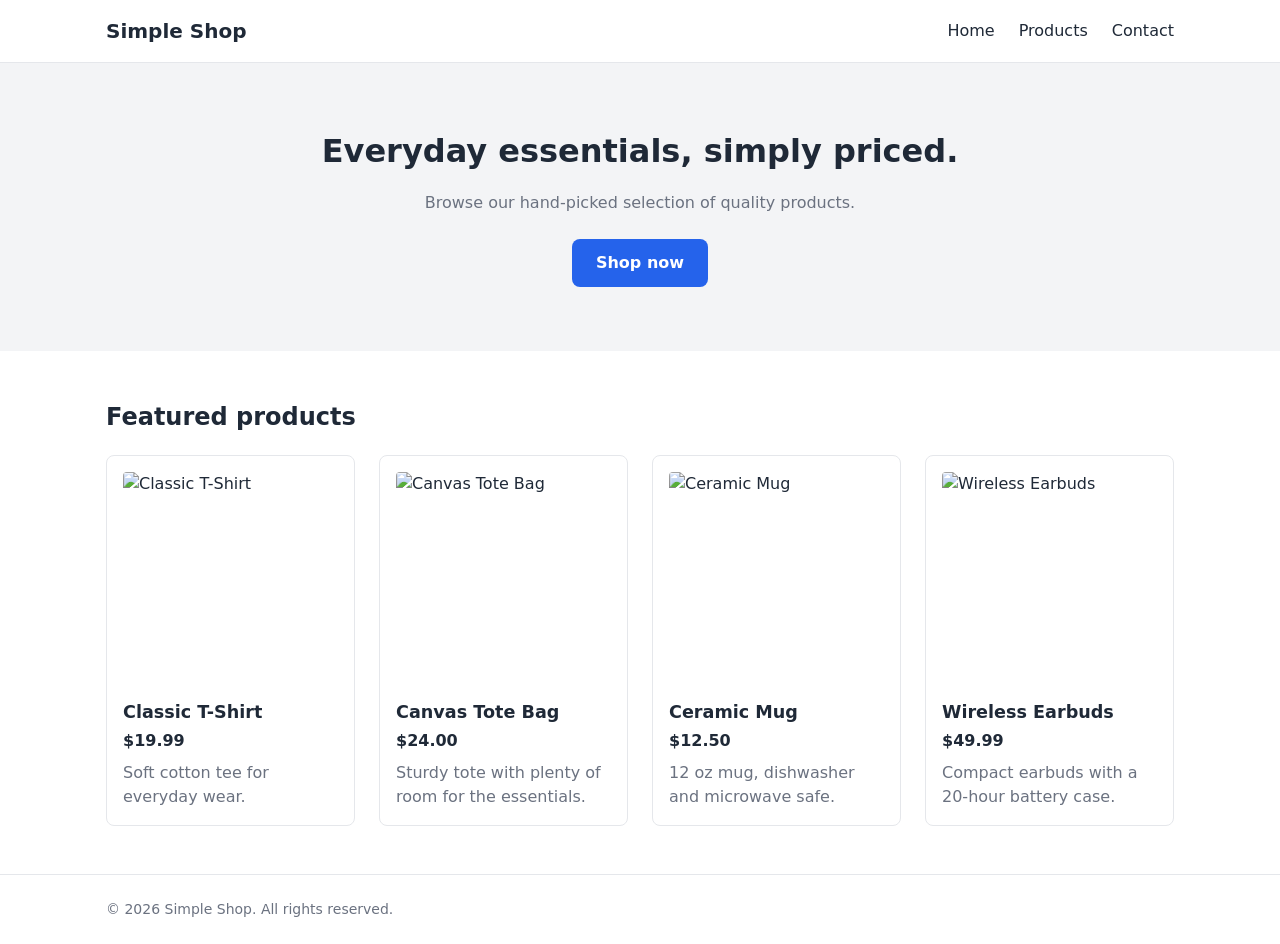
==== index.html @ 8bdf4cb8 "Add static Simple Shop ecommerce landing page Products rendered from data/products.json via vanilla " ====
<!DOCTYPE html>
<html lang="en">
<head>
  <meta charset="UTF-8" />
  <meta name="viewport" content="width=device-width, initial-scale=1" />
  <title>Simple Shop</title>
  <link rel="stylesheet" href="styles.css" />
  <script src="app.js" defer></script>
</head>
<body id="top">
  <header class="site-header">
    <div class="container header-inner">
      <a class="logo" href="#top">Simple Shop</a>
      <nav class="nav">
        <a href="#top">Home</a>
        <a href="#products">Products</a>
        <a href="#contact">Contact</a>
      </nav>
    </div>
  </header>

  <main>
    <section class="hero">
      <div class="container">
        <h1>Everyday essentials, simply priced.</h1>
        <p>Browse our hand-picked selection of quality products.</p>
        <a class="button" href="#products">Shop now</a>
      </div>
    </section>

    <section id="products" class="products">
      <div class="container">
        <h2>Featured products</h2>
        <p id="products-status" class="status" hidden></p>
        <div id="product-grid" class="product-grid"></div>
      </div>
    </section>
  </main>

  <footer id="contact" class="site-footer">
    <div class="container">
      <p>© 2026 Simple Shop. All rights reserved.</p>
    </div>
  </footer>
</body>
</html>
---- styles.css ----
:root {
  --color-bg: #ffffff;
  --color-text: #1f2937;
  --color-muted: #6b7280;
  --color-accent: #2563eb;
  --color-accent-text: #ffffff;
  --color-surface: #f3f4f6;
  --color-border: #e5e7eb;
}

html { scroll-behavior: smooth; }

*, *::before, *::after { box-sizing: border-box; }

/* Required: author rules like `.product-grid { display: grid }` otherwise override
   the `hidden` attribute, so showStatus() could not hide the grid. */
[hidden] { display: none !important; }

body {
  margin: 0;
  font-family: system-ui, -apple-system, "Segoe UI", Roboto, sans-serif;
  color: var(--color-text);
  background: var(--color-bg);
  line-height: 1.5;
}

.container { max-width: 1100px; margin: 0 auto; padding: 0 16px; }

/* Header */
.site-header {
  border-bottom: 1px solid var(--color-border);
}

.header-inner {
  display: flex;
  align-items: center;
  justify-content: space-between;
  padding-top: 16px;
  padding-bottom: 16px;
}

.logo {
  font-size: 1.25rem;
  font-weight: 700;
  color: var(--color-text);
  text-decoration: none;
}

.nav {
  display: flex;
  gap: 24px;
}

.nav a {
  color: var(--color-text);
  text-decoration: none;
}

.nav a:hover {
  color: var(--color-accent);
}

/* Hero */
.hero {
  background: var(--color-surface);
  padding: 64px 0;
  text-align: center;
}

.hero h1 {
  margin: 0 0 16px;
  font-size: 2rem;
}

.hero p {
  margin: 0 0 24px;
  color: var(--color-muted);
}

/* Button */
.button {
  display: inline-block;
  background: var(--color-accent);
  color: var(--color-accent-text);
  padding: 12px 24px;
  border-radius: 8px;
  text-decoration: none;
  font-weight: 600;
}

.button:hover {
  opacity: 0.9;
}

/* Products */
.products {
  padding: 48px 0;
}

.products h2 {
  margin-top: 0;
}

.product-grid {
  display: grid;
  grid-template-columns: repeat(auto-fill, minmax(220px, 1fr));
  gap: 24px;
}

.product-card {
  border: 1px solid var(--color-border);
  border-radius: 8px;
  padding: 16px;
  overflow: hidden;
}

.product-card img {
  display: block;
  width: 100%;
  height: auto;
  aspect-ratio: 1 / 1;
  object-fit: cover;
  border-radius: 4px;
}

.product-card h3 {
  margin: 12px 0 4px;
  font-size: 1.1rem;
}

.product-price {
  margin: 0 0 8px;
  font-weight: 700;
}

.product-description {
  margin: 0;
  color: var(--color-muted);
}

.status {
  color: var(--color-muted);
}

/* Footer */
.site-footer {
  border-top: 1px solid var(--color-border);
  padding: 24px 0;
}

.site-footer p {
  margin: 0;
  color: var(--color-muted);
  font-size: 0.875rem;
}
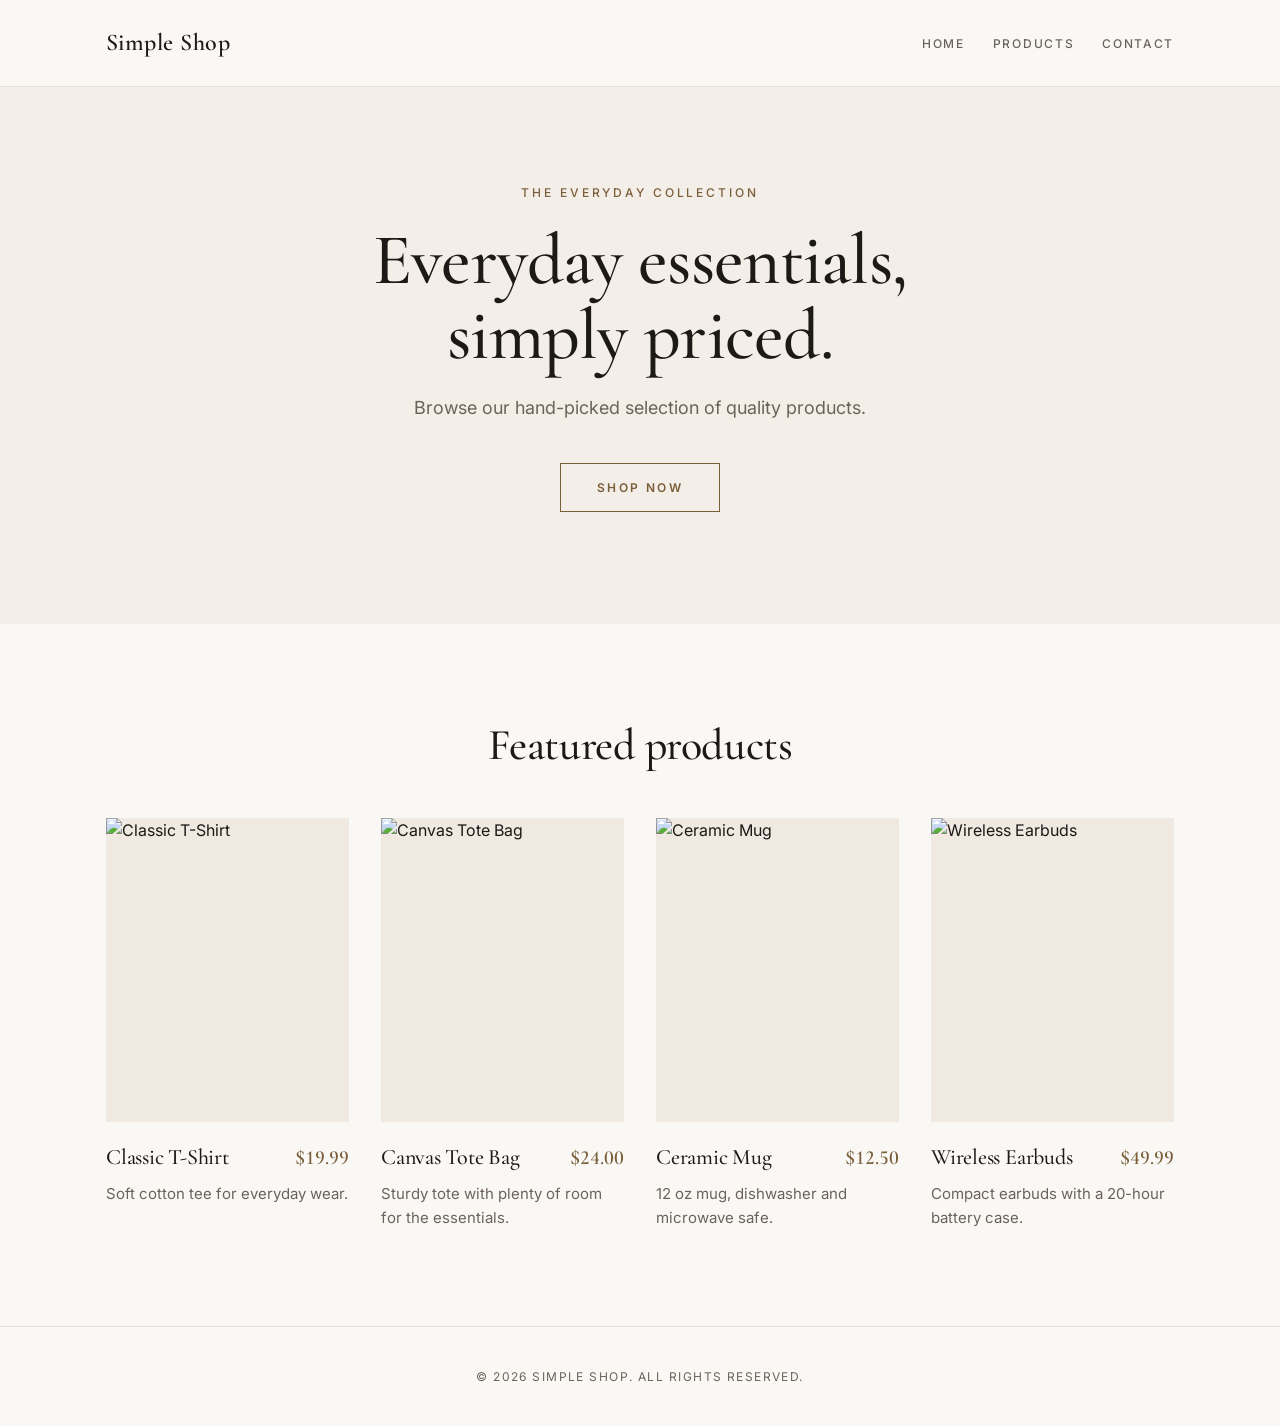
==== commit 086052c7: "style: restyle landing page with warm editorial look Rewrite styles.css with an ivory palette, Cormo" ====
--- a/index.html
+++ b/index.html
@@ -4,6 +4,9 @@
   <meta charset="UTF-8" />
   <meta name="viewport" content="width=device-width, initial-scale=1" />
   <title>Simple Shop</title>
+  <link rel="preconnect" href="https://fonts.googleapis.com" />
+  <link rel="preconnect" href="https://fonts.gstatic.com" crossorigin />
+  <link rel="stylesheet" href="https://fonts.googleapis.com/css2?family=Cormorant+Garamond:wght@500;600&family=Inter:wght@400;500;600&display=swap" />
   <link rel="stylesheet" href="styles.css" />
   <script src="app.js" defer></script>
 </head>
@@ -22,8 +25,9 @@
   <main>
     <section class="hero">
       <div class="container">
+        <p class="eyebrow">The Everyday Collection</p>
         <h1>Everyday essentials, simply priced.</h1>
-        <p>Browse our hand-picked selection of quality products.</p>
+        <p class="hero-tagline">Browse our hand-picked selection of quality products.</p>
         <a class="button" href="#products">Shop now</a>
       </div>
     </section>
--- a/styles.css
+++ b/styles.css
@@ -1,11 +1,19 @@
 :root {
-  --color-bg: #ffffff;
-  --color-text: #1f2937;
-  --color-muted: #6b7280;
-  --color-accent: #2563eb;
-  --color-accent-text: #ffffff;
-  --color-surface: #f3f4f6;
-  --color-border: #e5e7eb;
+  --color-bg: #faf8f5;
+  --color-surface: #f3eee7;
+  --color-text: #1c1917;
+  --color-muted: #6b635b;
+  --color-accent: #7a5f3b;
+  --color-accent-text: #faf8f5;
+  --color-border: #e7e2da;
+  --color-image-bg: #efe9e1;
+
+  --font-display: "Cormorant Garamond", "Iowan Old Style", "Palatino Linotype", Palatino, Georgia, serif;
+  --font-body: "Inter", system-ui, -apple-system, "Segoe UI", Roboto, sans-serif;
+
+  --ease: cubic-bezier(0.22, 1, 0.36, 1);
+  --duration: 300ms;
+  --duration-slow: 400ms;
 }
 
 html { scroll-behavior: smooth; }
@@ -18,10 +26,27 @@
 
 body {
   margin: 0;
-  font-family: system-ui, -apple-system, "Segoe UI", Roboto, sans-serif;
+  font-family: var(--font-body);
+  font-size: 1rem;
   color: var(--color-text);
   background: var(--color-bg);
-  line-height: 1.5;
+  line-height: 1.6;
+  -webkit-font-smoothing: antialiased;
+  -moz-osx-font-smoothing: grayscale;
+}
+
+h1, h2, h3 {
+  font-family: var(--font-display);
+  font-weight: 500;
+  line-height: 1.15;
+  letter-spacing: -0.01em;
+}
+
+a { color: inherit; }
+
+:focus-visible {
+  outline: 2px solid var(--color-accent);
+  outline-offset: 4px;
 }
 
 .container { max-width: 1100px; margin: 0 auto; padding: 0 16px; }
@@ -35,121 +60,232 @@
   display: flex;
   align-items: center;
   justify-content: space-between;
-  padding-top: 16px;
-  padding-bottom: 16px;
+  gap: 16px;
+  padding-top: 24px;
+  padding-bottom: 24px;
 }
 
 .logo {
-  font-size: 1.25rem;
-  font-weight: 700;
+  font-family: var(--font-display);
+  font-size: 1.5rem;
+  font-weight: 600;
+  letter-spacing: 0.02em;
   color: var(--color-text);
   text-decoration: none;
 }
 
 .nav {
   display: flex;
-  gap: 24px;
+  gap: 28px;
 }
 
 .nav a {
+  position: relative;
+  padding: 4px 0;
+  font-size: 0.75rem;
+  font-weight: 500;
+  letter-spacing: 0.14em;
+  text-transform: uppercase;
+  text-decoration: none;
+  color: var(--color-muted);
+  transition: color var(--duration) var(--ease);
+}
+
+.nav a::after {
+  content: "";
+  position: absolute;
+  left: 0;
+  bottom: 0;
+  width: 100%;
+  height: 1px;
+  background: currentColor;
+  transform: scaleX(0);
+  transform-origin: right;
+  transition: transform var(--duration) var(--ease);
+}
+
+.nav a:hover,
+.nav a:focus-visible {
   color: var(--color-text);
-  text-decoration: none;
-}
-
-.nav a:hover {
-  color: var(--color-accent);
+}
+
+.nav a:hover::after,
+.nav a:focus-visible::after {
+  transform: scaleX(1);
+  transform-origin: left;
 }
 
 /* Hero */
 .hero {
   background: var(--color-surface);
-  padding: 64px 0;
-  text-align: center;
+  padding: 96px 0 112px;
+  text-align: center;
+}
+
+.eyebrow {
+  margin: 0 0 20px;
+  font-size: 0.75rem;
+  font-weight: 500;
+  letter-spacing: 0.24em;
+  text-transform: uppercase;
+  color: var(--color-accent);
 }
 
 .hero h1 {
-  margin: 0 0 16px;
-  font-size: 2rem;
-}
-
-.hero p {
-  margin: 0 0 24px;
+  max-width: 720px;
+  margin: 0 auto 20px;
+  font-size: clamp(2.5rem, 6vw, 4.5rem);
+  line-height: 1.05;
+  text-wrap: balance;
+}
+
+.hero-tagline {
+  max-width: 36rem;
+  margin: 0 auto 40px;
+  font-size: 1.125rem;
   color: var(--color-muted);
 }
 
 /* Button */
 .button {
   display: inline-block;
+  padding: 14px 36px;
+  border: 1px solid var(--color-accent);
+  background: transparent;
+  color: var(--color-accent);
+  font-size: 0.75rem;
+  font-weight: 600;
+  letter-spacing: 0.2em;
+  text-transform: uppercase;
+  text-decoration: none;
+  transition:
+    background-color var(--duration) var(--ease),
+    color var(--duration) var(--ease);
+}
+
+.button:hover,
+.button:focus-visible {
   background: var(--color-accent);
   color: var(--color-accent-text);
-  padding: 12px 24px;
-  border-radius: 8px;
-  text-decoration: none;
-  font-weight: 600;
-}
-
-.button:hover {
-  opacity: 0.9;
 }
 
 /* Products */
 .products {
-  padding: 48px 0;
+  padding: 96px 0;
 }
 
 .products h2 {
-  margin-top: 0;
+  margin: 0 0 48px;
+  font-size: clamp(2rem, 4vw, 2.75rem);
+  text-align: center;
 }
 
 .product-grid {
   display: grid;
   grid-template-columns: repeat(auto-fill, minmax(220px, 1fr));
-  gap: 24px;
-}
-
-.product-card {
-  border: 1px solid var(--color-border);
-  border-radius: 8px;
-  padding: 16px;
+  gap: 48px 32px;
+}
+
+.product-media {
   overflow: hidden;
-}
-
-.product-card img {
+  aspect-ratio: 4 / 5;
+  background: var(--color-image-bg);
+}
+
+.product-media img {
   display: block;
   width: 100%;
-  height: auto;
-  aspect-ratio: 1 / 1;
+  height: 100%;
   object-fit: cover;
-  border-radius: 4px;
+  transition: transform var(--duration-slow) var(--ease);
+}
+
+.product-card:hover .product-media img {
+  transform: scale(1.04);
+}
+
+.product-info {
+  display: grid;
+  grid-template-columns: 1fr auto;
+  column-gap: 16px;
+  align-items: baseline;
+  padding-top: 20px;
 }
 
 .product-card h3 {
-  margin: 12px 0 4px;
-  font-size: 1.1rem;
+  margin: 0;
+  font-size: 1.375rem;
 }
 
 .product-price {
-  margin: 0 0 8px;
-  font-weight: 700;
+  margin: 0;
+  font-family: var(--font-display);
+  font-size: 1.25rem;
+  font-weight: 600;
+  font-variant-numeric: lining-nums tabular-nums;
+  color: var(--color-accent);
 }
 
 .product-description {
-  margin: 0;
+  grid-column: 1 / -1;
+  margin: 8px 0 0;
+  font-size: 0.9375rem;
   color: var(--color-muted);
 }
 
 .status {
+  margin: 0;
+  text-align: center;
+  font-family: var(--font-display);
+  font-size: 1.25rem;
   color: var(--color-muted);
 }
 
 /* Footer */
 .site-footer {
   border-top: 1px solid var(--color-border);
-  padding: 24px 0;
+  padding: 40px 0;
+  text-align: center;
 }
 
 .site-footer p {
   margin: 0;
-  color: var(--color-muted);
-  font-size: 0.875rem;
-}
+  font-size: 0.75rem;
+  letter-spacing: 0.12em;
+  text-transform: uppercase;
+  color: var(--color-muted);
+}
+
+/* Small screens: stack header, tighten section spacing */
+@media (max-width: 520px) {
+  .header-inner {
+    flex-direction: column;
+    gap: 12px;
+    padding-top: 20px;
+    padding-bottom: 20px;
+  }
+
+  .nav {
+    gap: 24px;
+  }
+
+  .hero {
+    padding: 64px 0 72px;
+  }
+
+  .products {
+    padding: 64px 0;
+  }
+}
+
+@media (prefers-reduced-motion: reduce) {
+  html { scroll-behavior: auto; }
+
+  *, *::before, *::after {
+    transition: none !important;
+  }
+
+  .product-card:hover .product-media img {
+    transform: none;
+  }
+}
